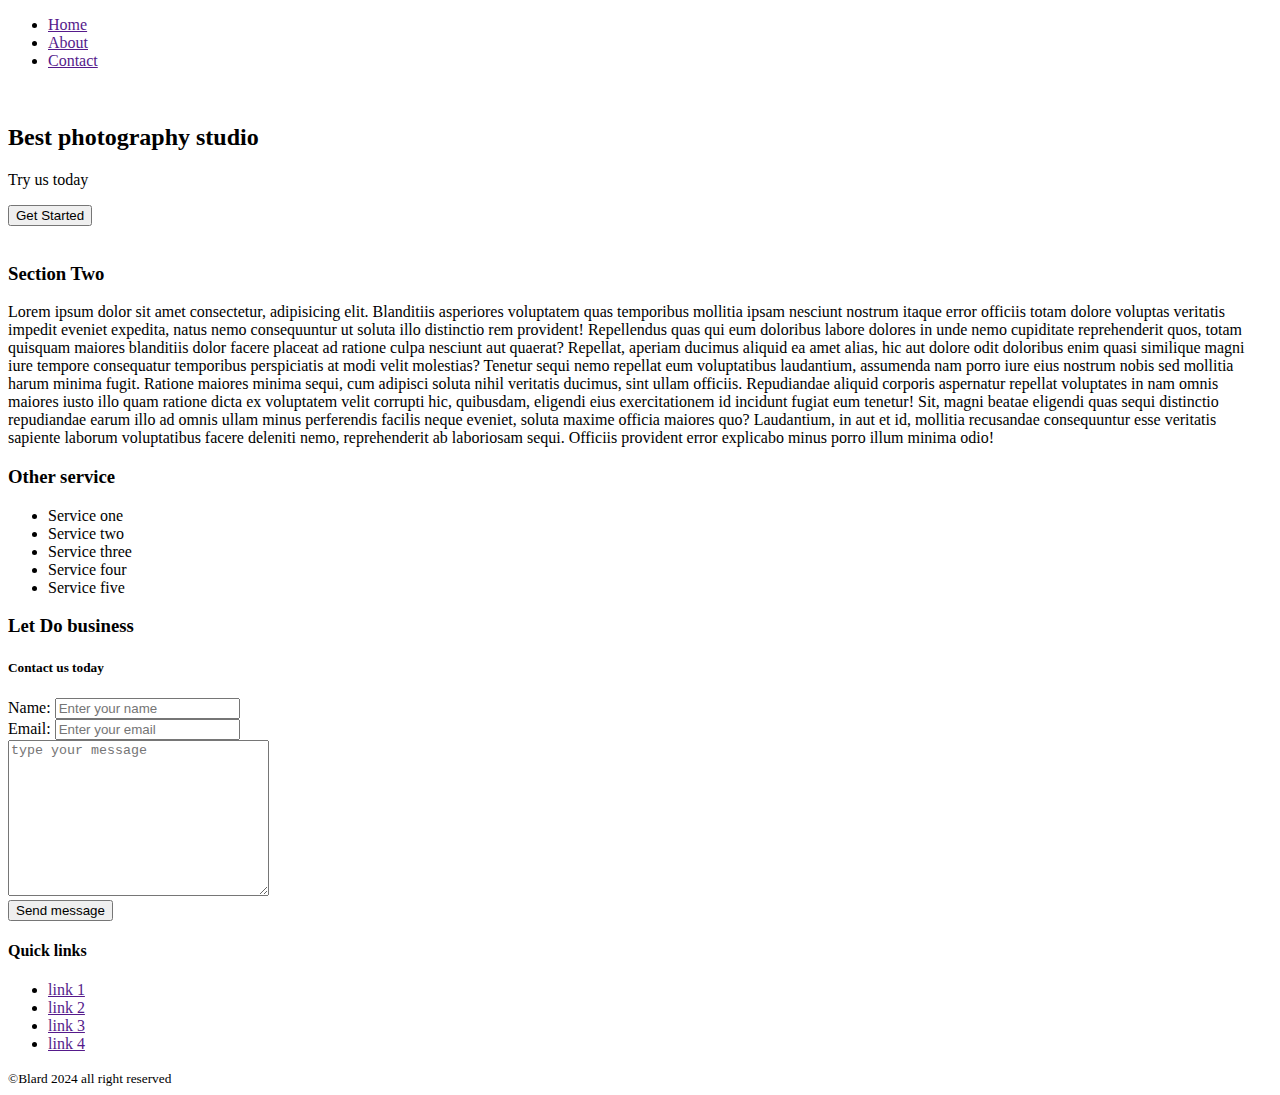
==== about.html @ b882522a "first commit of about.html" ====
<!DOCTYPE html>
<html lang="en">
  <head>
    <meta charset="UTF-8" />
    <meta name="viewport" content="width=device-width, initial-scale=1.0" />
    <title>About page</title>
  </head>
  <body>
    <!-- header -->
    <header>
      <ul>
        <li><a href="">Home</a></li>
        <li><a href="">About</a></li>
        <li><a href="">Contact</a></li>
      </ul>
    </header>

    <!-- hero section -->
    <nav>
      <div class="her-image">
        <img src="./images/red-hair-woman-with-camera-.jpg" alt="" />
      </div>
      <div class="hero-content">
        <h2>Best photography studio</h2>
        <p>Try us today</p>
        <button>Get Started</button>
      </div>
    </nav>

    <!-- main -->
    <main>
      <section class="one">
        <img src="./images/eko.jpg" alt="" width="25%" />
        <img src="./images/eko.jpg" alt="" width="25%" />
        <img src="./images/eko.jpg" alt="" width="25%" />
        <img
          src="./images/red-hair-woman-with-camera-.jpg"
          alt=""
          width="25%"
        />
        <img
          src="./images/red-hair-woman-with-camera-.jpg"
          alt=""
          width="25%"
        />
      </section>

      <section class="two">
        <h3>Section Two</h3>
        <p>
          Lorem ipsum dolor sit amet consectetur, adipisicing elit. Blanditiis
          asperiores voluptatem quas temporibus mollitia ipsam nesciunt nostrum
          itaque error officiis totam dolore voluptas veritatis impedit eveniet
          expedita, natus nemo consequuntur ut soluta illo distinctio rem
          provident! Repellendus quas qui eum doloribus labore dolores in unde
          nemo cupiditate reprehenderit quos, totam quisquam maiores blanditiis
          dolor facere placeat ad ratione culpa nesciunt aut quaerat? Repellat,
          aperiam ducimus aliquid ea amet alias, hic aut dolore odit doloribus
          enim quasi similique magni iure tempore consequatur temporibus
          perspiciatis at modi velit molestias? Tenetur sequi nemo repellat eum
          voluptatibus laudantium, assumenda nam porro iure eius nostrum nobis
          sed mollitia harum minima fugit. Ratione maiores minima sequi, cum
          adipisci soluta nihil veritatis ducimus, sint ullam officiis.
          Repudiandae aliquid corporis aspernatur repellat voluptates in nam
          omnis maiores iusto illo quam ratione dicta ex voluptatem velit
          corrupti hic, quibusdam, eligendi eius exercitationem id incidunt
          fugiat eum tenetur! Sit, magni beatae eligendi quas sequi distinctio
          repudiandae earum illo ad omnis ullam minus perferendis facilis neque
          eveniet, soluta maxime officia maiores quo? Laudantium, in aut et id,
          mollitia recusandae consequuntur esse veritatis sapiente laborum
          voluptatibus facere deleniti nemo, reprehenderit ab laboriosam sequi.
          Officiis provident error explicabo minus porro illum minima odio!
        </p>
      </section>

      <aside>
        <h3>Other service</h3>
        <ul>
          <li>Service one</li>
          <li>Service two</li>
          <li>Service three</li>
          <li>Service four</li>
          <li>Service five</li>
        </ul>
      </aside>
    </main>

    <!-- call to action -->
    <h3>Let Do business</h3>
    <h5>Contact us today</h5>
    <form action="">
      <div class="">
        <label for="">Name:</label>
        <input type="text" placeholder="Enter your name"/>
      </div>
      <div class="">
        <label for="">Email:</label>
        <input type="email" placeholder="Enter your email">
      </div>
      <div class="">
        <textarea name="" id="" cols="30" rows="10" placeholder="type your message"></textarea>
      </div>

      <input type="submit" value="Send message">
    </form>

    <!-- footer -->
    <footer>
        <div class="">
            <h4>Quick links</h4>
            <ul>
                <li><a href="">link 1</a></li>
                <li><a href="">link 2</a></li>
                <li><a href="">link 3</a></li>
                <li><a href="">link 4</a></li>
            </ul>
        </div>
        <small>&copy;Blard 2024 all right reserved</small>
    </footer>
  </body>
</html>
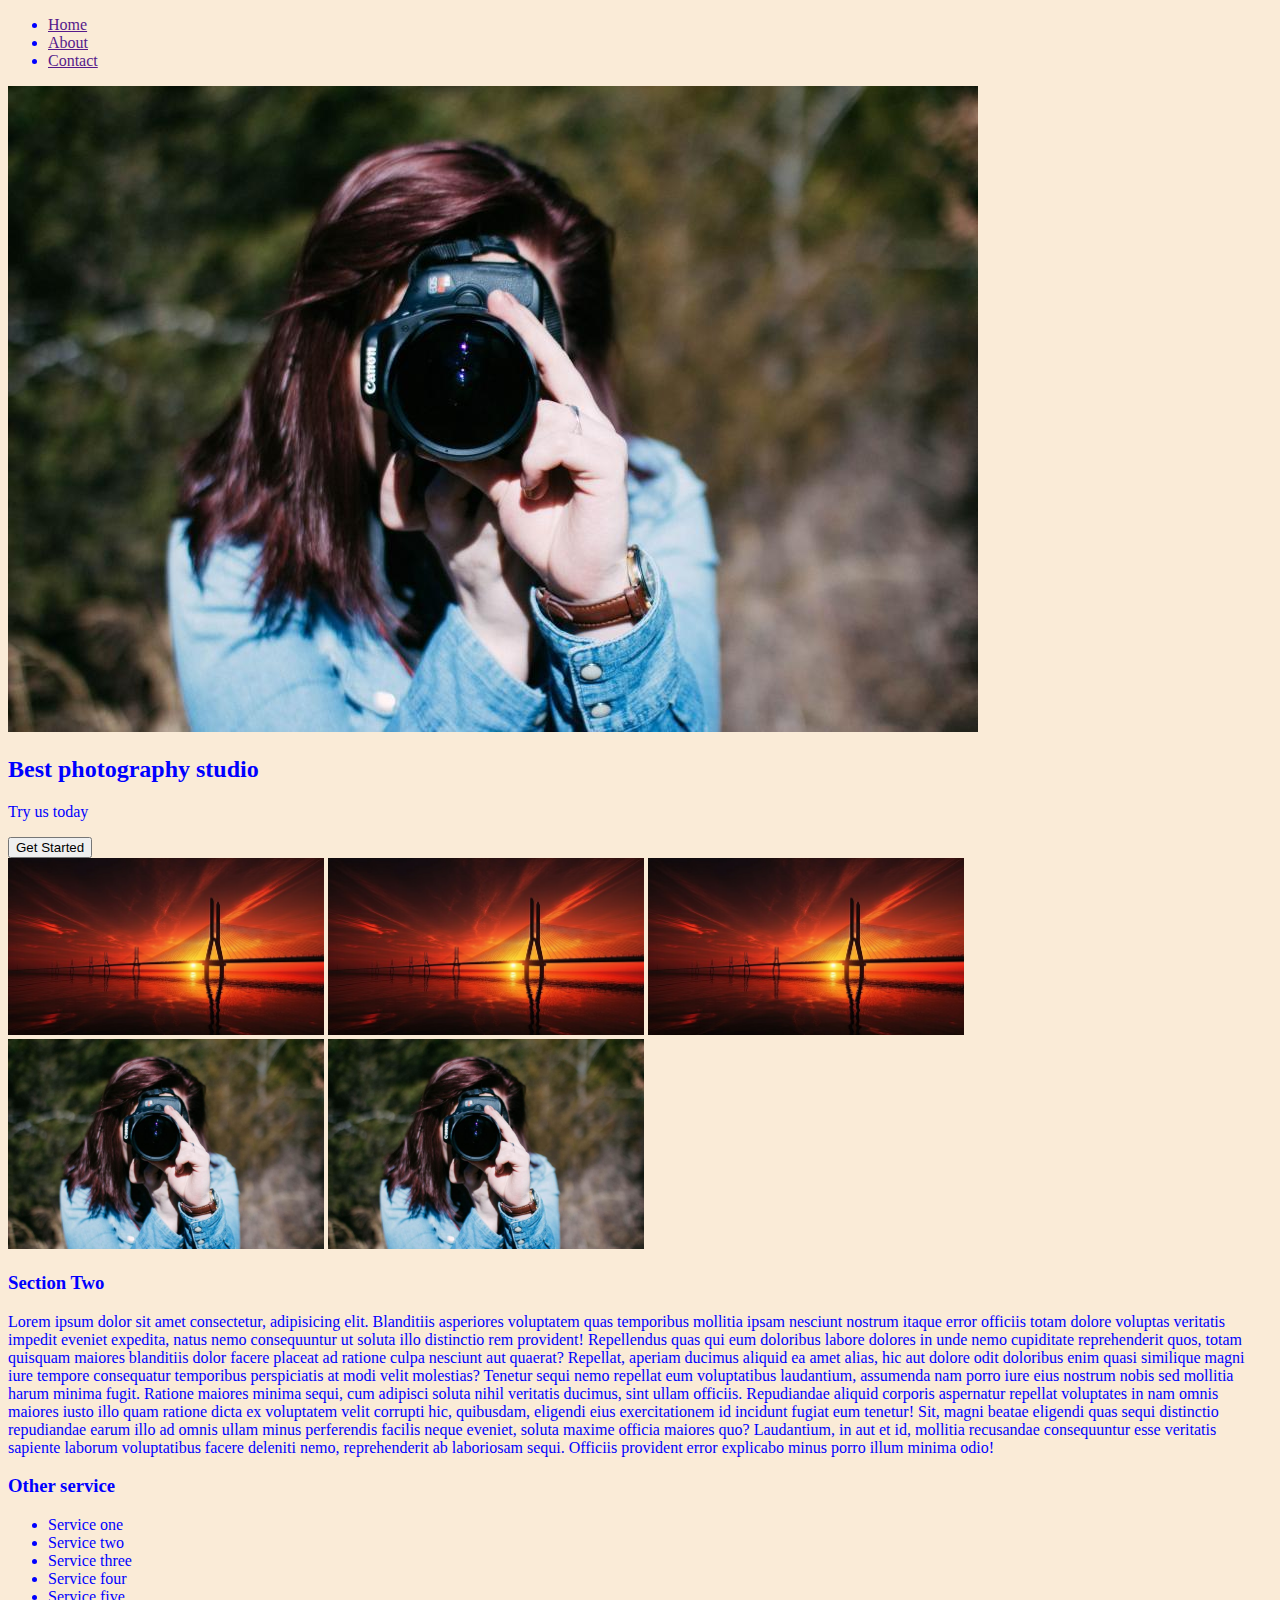
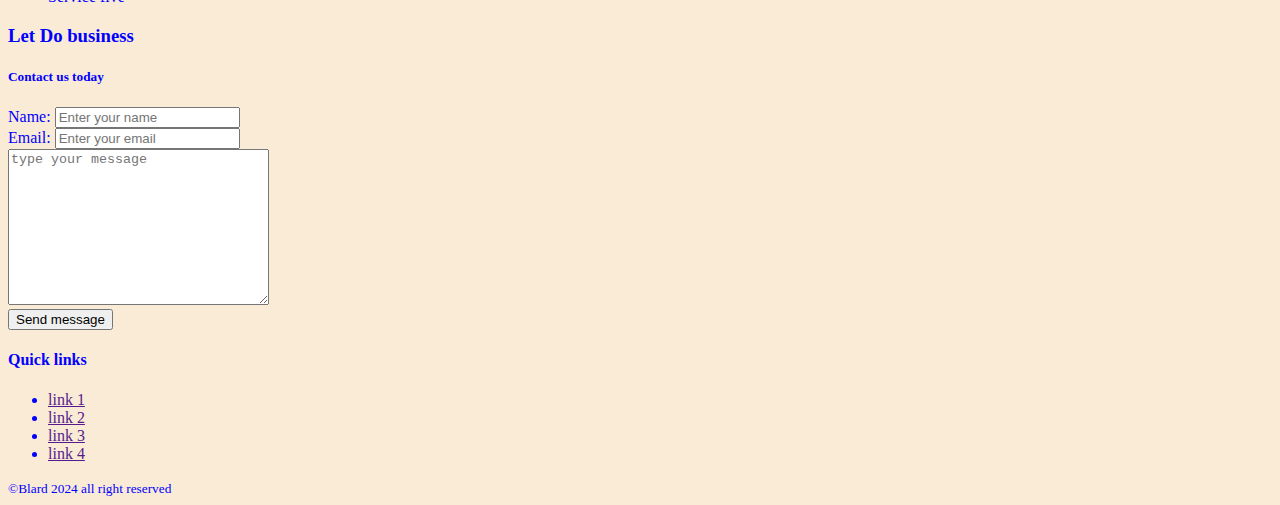
==== commit 856fa746: "color changed" ====
--- a/about.html
+++ b/about.html
@@ -4,6 +4,7 @@
     <meta charset="UTF-8" />
     <meta name="viewport" content="width=device-width, initial-scale=1.0" />
     <title>About page</title>
+    <link rel="stylesheet" href="./css/about.css">
   </head>
   <body>
     <!-- header -->
--- a/css/about.css
+++ b/css/about.css
@@ -0,0 +1,4 @@
+body{
+    background-color: antiquewhite;
+    color: blue;
+}